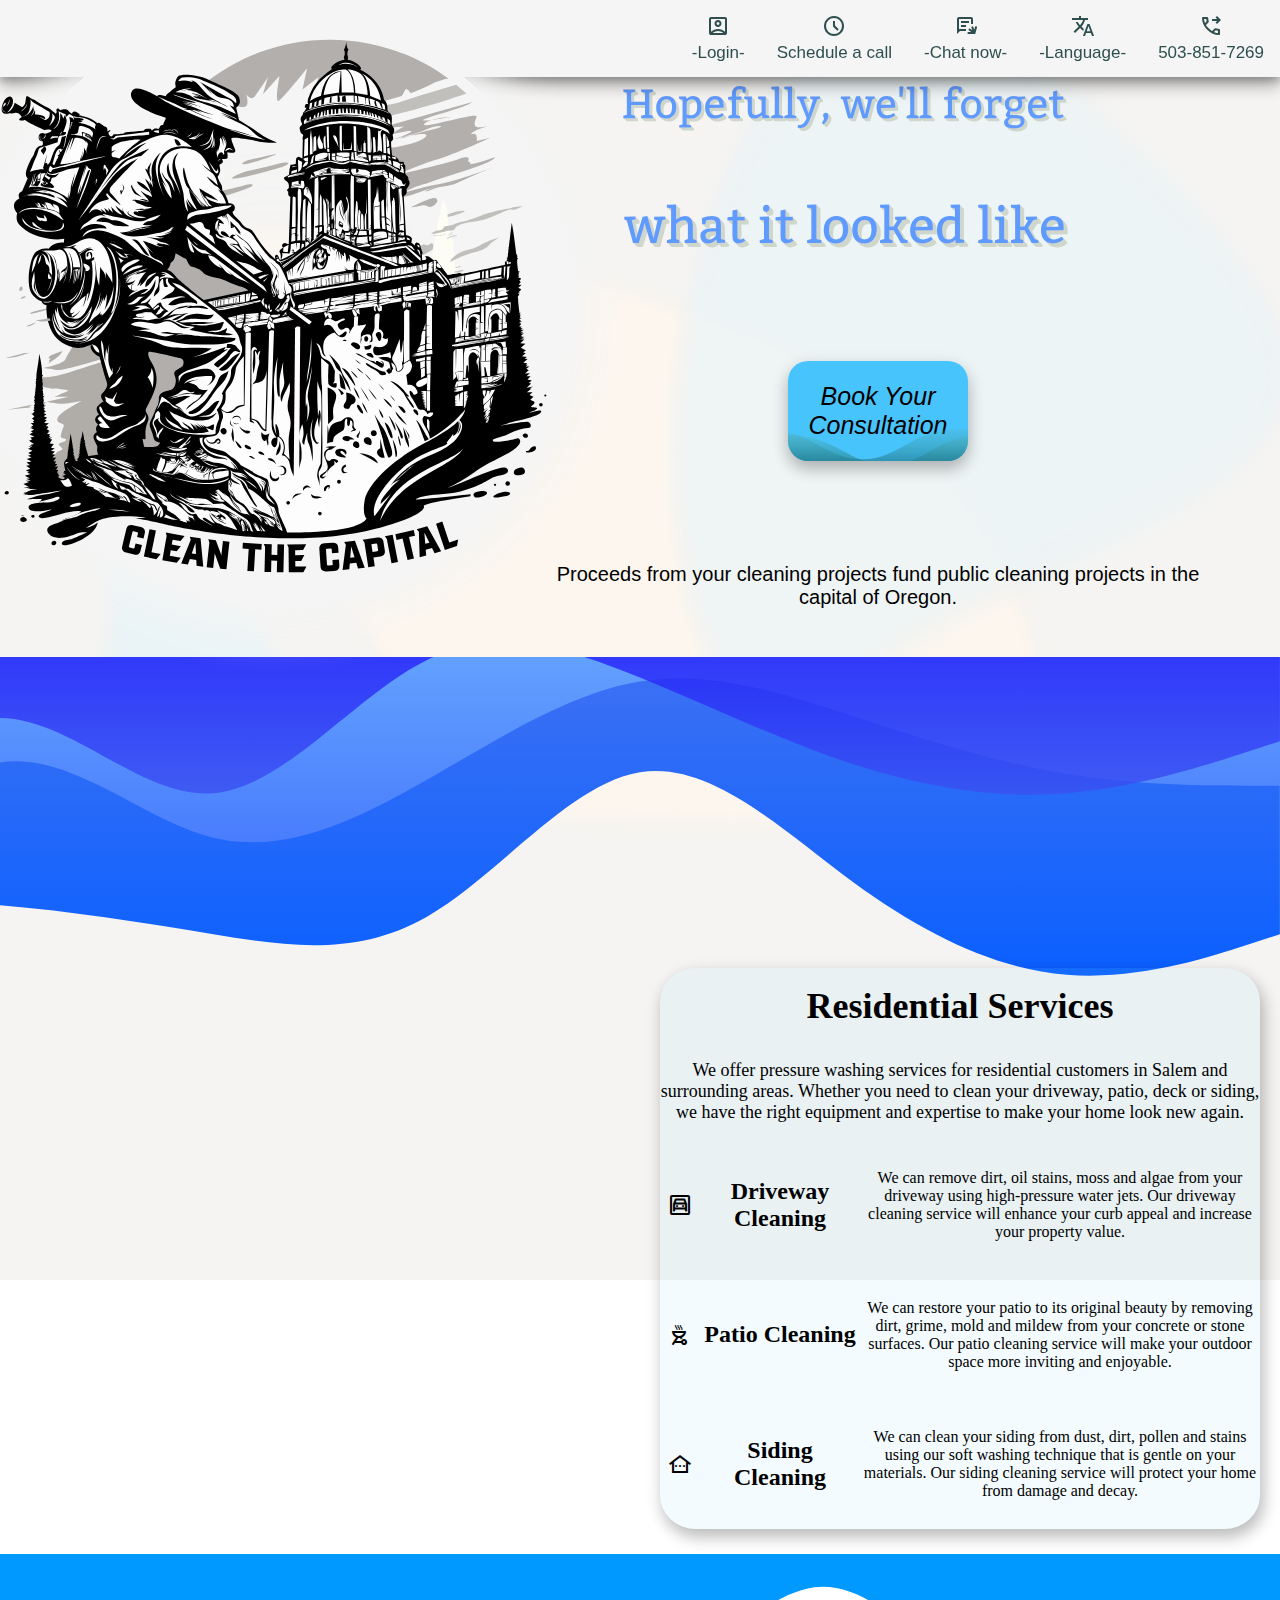
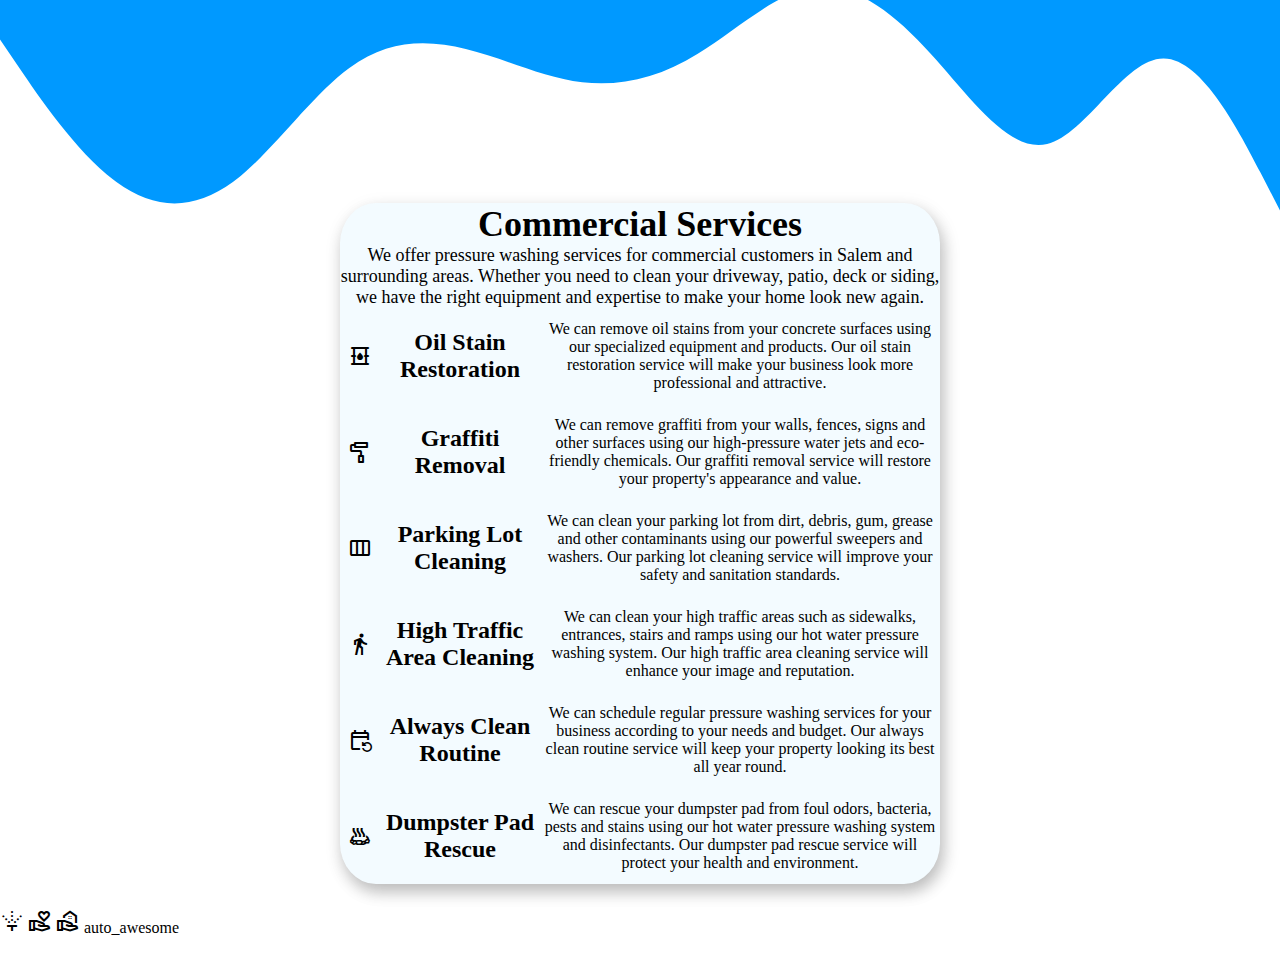
==== index.html @ 3595125b "Navbar accurate to functions" ====
<!DOCTYPE html><html lang="en">
<head>
  <meta charset="UTF-8"> <meta name="viewport" content="width=device-width, initial-scale=1.0"> 
  <title>Clean the Capital</title> 
  <link rel="stylesheet" href="style.css" type="text/css">
  <link rel="stylesheet" href="https://fonts.googleapis.com/css2?family=Material+Symbols+Outlined:opsz,wght,FILL,GRAD@48,500,0,0" />
</head>

<body>
  <a id="logo" class="big" href="https://www.CleantheCapital.com"><img src="images/Logo.svg" alt="Clean the Capital Logo"></a>
  <div id="navbar">
    <div class="right">
      <a id="phone" href="#phone"><span class="material-symbols-outlined">phone_forwarded</span> <p>503-851-7269</p> </a>
      <a id="language" href="#language"> <span class="material-symbols-outlined">translate</span> <p>-Language-</p> </a>
      <a id="chat" href="#chat"> <span class="material-symbols-outlined">chat_apps_script</span> <p>-Chat now-</p> </a>
      <a id="book" href="#book"> <span class="material-symbols-outlined">schedule</span> <p>Schedule a call</p> </a>
      <a id="login" href="#login"> <span class="material-symbols-outlined">account_box</span> <p>-Login-</p> </a>
    </div>
  </div>
  <div id="hero">
    <img src="images/Hopefully, we'll forget.svg" alt="Hopefully, we'll forget">
    <img src="images/what it looked like.svg" alt="what it looked like">
    <!-- Button with animation -->
    <button class="button">  
      <a href="https://booking.setmore.com/scheduleappointment/7dbafa29-f857-4a95-ac36-aa418ef24dc4">
      <span>Book your consultation</span></a>  
      <div class="Wave"></div>
      <div class="Wave"></div>
    </button>
    <p>Proceeds from your cleaning projects fund public cleaning projects in the capital of Oregon. </p>
  </div>
   
  <img src="images/wave1.svg" alt="blue svg wave"/>

  <!-- Services section for residential customers. Uses grid to define space for elements. -->
  <div class="box">

    <div class="video-box">

      <video class="MyVideo" autoplay muted loop>  
        <source src="MainPromo.mp4" type="video/mp4"> 
      </video>

    </div>

    
    <div class = "services">  
      <h3>Residential Services</h3>  
      
      <p>We offer pressure washing services for residential customers in Salem and surrounding areas. Whether you need to clean your driveway, patio, deck or siding, we have the right equipment and expertise to make your home look new again.</p>
    
      <div class = "service-item">   
        <span class="material-symbols-outlined">garage</span>
        <h4>Driveway Cleaning</h4> 
        <p>We can remove dirt, oil stains, moss and algae from your driveway using high-pressure water jets. Our driveway cleaning service will enhance your curb appeal and increase your property value.</p> </div> 
          
      <div class = "service-item"> 
        <span class="material-symbols-outlined">outdoor_grill</span> 
        <h4>Patio Cleaning</h4> 
        <p>We can restore your patio to its original beauty by removing dirt, grime, mold and mildew from your concrete or stone surfaces. Our patio cleaning service will make your outdoor space more inviting and enjoyable.</p> </div> 
    
      <div class = "service-item"> 
        <span class="material-symbols-outlined">other_houses</span> 
        <h4>Siding Cleaning</h4> 
        <p>We can clean your siding from dust, dirt, pollen and stains using our soft washing technique that is gentle on your materials. Our siding cleaning service will protect your home from damage and decay.</p> </div>
    
    </div>
  
  </div>
  
   <!-- SVG image from file as transtion --> <img src="images/wave2.svg" alt="svg wave blue"/>
   
  <div class="services">  
      <h3>Commercial Services</h3>  
      
      <p>We offer pressure washing services for commercial customers in Salem and surrounding areas. Whether you need to clean your driveway, patio, deck or siding, we have the right equipment and expertise to make your home look new again.</p>
      
      <!-- Oil -->   
    <div class="service-item"> 
      <span class="material-symbols-outlined">oil_barrel</span>    
      <h4>Oil Stain Restoration</h4>   
      <p>We can remove oil stains from your concrete surfaces using our specialized equipment and products. Our oil stain restoration service will make your business look more professional and attractive.</p>                  </div>
 
      <!-- Graffiti -->        
    <div class="service-item"> 
      <span class="material-symbols-outlined">imagesearch_roller</span>     
      <h4>Graffiti Removal</h4>        
      <p>We can remove graffiti from your walls, fences, signs and other surfaces using our high-pressure water jets and eco-friendly chemicals. Our graffiti removal service will restore your property's appearance and value.</p></div>
 
      <!-- Parking lot -->    
    <div class="service-item"> 
      <span class="material-symbols-outlined">view_week</span>  
      <h4>Parking Lot Cleaning</h4>    
      <p>We can clean your parking lot from dirt, debris, gum, grease and other contaminants using our powerful sweepers and washers. Our parking lot cleaning service will improve your safety and sanitation standards.</p>     </div>
 
      <!-- High traffic--> 
    <div class="service-item"> 
      <span class="material-symbols-outlined">directions_walk</span> 
      <h4>High Traffic Area Cleaning</h4>
      <p>We can clean your high traffic areas such as sidewalks, entrances, stairs and ramps using our hot water pressure washing system. Our high traffic area cleaning service will enhance your image and reputation.</p>      </div>
 
      <!-- Always clean-->    
    <div class="service-item"> 
      <span class="material-symbols-outlined">event_repeat</span>    
      <h4>Always Clean Routine</h4>    
      <p>We can schedule regular pressure washing services for your business according to your needs and budget. Our always clean routine service will keep your property looking its best all year round.</p>                    </div>  
 
      <!-- Always clean--> 
    <div class="service-item"> 
      <span class="material-symbols-outlined">bath_outdoor</span> 
      <h4>Dumpster Pad Rescue</h4>     
      <p>We can rescue your dumpster pad from foul odors, bacteria, pests and stains using our hot water pressure washing system and disinfectants. Our dumpster pad rescue service will protect your health and environment.</p> </div>
  
    </div>

  <span class="material-symbols-outlined">
    sprinkler
    </span>
    <span class="material-symbols-outlined">
      volunteer_activism
      </span>
      <span class="material-symbols-outlined">
        real_estate_agent
        </span>
        <span class="material-symbols-sharp">
          auto_awesome
          </span>
  <script src="script.js"></script>
  
</body>
</html>
---- style.css ----
*,
*:before,
*:after {
  box-sizing: border-box;
  margin: 0;
  padding: 0;
  transition: all 0.3s ease;
  user-select: none;
  -moz-user-select: none;
  -webkit-user-select: none;
  -webkit-user-drag: none;
}

body {
  background-image: url(images/Background.svg);
  background-size: cover;
  background-repeat: no-repeat;
  background-attachment: fixed;
  z-index: -2;
}

#navbar {
  margin-top: -20px;
  position: sticky;
  background-color: whitesmoke;
  overflow: hidden;
  box-shadow: 0px 4px 8px 0px rgba(0, 0, 0, 0.2),
            0px 6px 20px 0px rgba(0, 0, 0, 0.19),
            0px 8px 15px rgba(0, 0, 0, 0.2);
  top: 0;
  z-index: 2;
}
#navbar a {
  color: darkslategray;
  text-decoration: none;
  font-size: 17px;
  font-family: "Helvetica Neue", Helvetica, Arial, sans-serif;
  font-weight: 500;
  float: right;
  display: block;
  text-align: center;
  padding: 14px 16px;
}
/* Change the color of links on hover */
#navbar a:hover {
  color: black;
}

/* Style the logo */
#logo {
  width: 13vw;
  top: -1%;
  left: 1%;
  position: fixed;
  z-index: 3;
  box-shadow: 0 0 40px 20px whitesmoke,
        inset 0 0 100px 200px whitesmoke;
  border-radius: 50%;
}

#logo.big {
  width: 50vw;
  max-width: 600px;
  top: 1vh;
  left: -2vw;
}
/* Style the login button */
#login {
  color: white;
  border-radius: 5px;
}

/* Style the language button */
#language {
  color: white;
  border-radius: 5px;
}

/* Style the chat button */
#chat {
  color: white;
  border-radius: 5px;
}

/* Style the book button */
#book {
  color: white;
  border-radius: 5px;
}

/* Style the video to be a responsive nice looking background side */
.video-box {
  width: 65vh;
  height: 65vh;
  margin-left: 0px;
  margin-top: -8%;
  margin-bottom: 2%;
  margin-right: auto;
  overflow: hidden;
  border-radius: 100%;
  z-index: -1;
}
.video-box video {
  position: relative;
  top: 50%;
  left: 50%;
  transform: translate(-50%, -50%);
}
@media (min-aspect-ratio: 16/9) {
  .video-box video {
     height: calc(100 * (9 / 16)); 
  }
}
@media (max-aspect-ratio: 16/9) {
  .video-box video {
     width: calc(100 / (9 / 16));
  }
}

/* Style the words on the home page*/
#hero {
  width: 55vw;
  display: grid;
  grid-template-columns: 1fr;
  grid-template-rows: 1fr 1fr 2fr 1fr;
  min-height: 600px;
  padding: 0px 10px 10px;
  margin-left: auto;
  margin-right: 50px;
}
#hero img {
  max-width: 90%;
}
@media (max-width: 768px) {
  #hero {
    width: 65vw;
    margin-left: 10px;
    margin-right: 10px;
    align-items: center;
  }
}
#hero h2 {
  font-size: 50px;
  font-family: "Helvetica Neue", Helvetica, Arial, sans-serif;
  font-weight: 500;
  color: darkslategray;
  text-align: center;
  margin-top: 10%;
}
#hero p {
  font-size: 20px;
  font-family: "Helvetica Neue", Helvetica, Arial, sans-serif;
  font-weight: 300;
  color: black;
  text-align: center;
  margin-top: 5%;
}
/* Style the button used to book service */
.button {
  display: absolute;
  top: 50%;
  left: 50%;
  transform: translate(-50%, -50%);
  border: none;
  border-radius: 20px;
  box-shadow: 0px 8px 15px rgba(0, 0, 0, 0.2), 
              0px 6px 20px rgba(0, 0, 0, 0.1);
  position: relative;
  width: 180px;
  height: 100px;
  background-color: #3abffdeb;
  overflow: hidden;
}
.button:hover .Wave {
  margin-top: -18px;
}
.button a {
  text-decoration: none;
  color: black;
  font-size: 24px;
}
.button span {
  font-weight: 500;
  font-family: "Helvetica Neue", Helvetica, Arial, sans-serif;
  font-style: italic;
  font-size: 25px;
  text-transform: capitalize;
  z-index: 1;
}
.button .Wave {
  opacity: 80%;
  position: absolute;
  background: url(images/water.svg);
  background-position: 50%;
  background-size: auto 100%;
  background-repeat: repeat-x;
  transition-duration: 1s;
  left: -25px;
  top: 68px;
  height: 50px;
  width: 400px;
  animation: move 5s cubic-bezier(.36, .45, .63, .53) infinite; 
  -webkit-animation: move 5s cubic-bezier(.36, .45, .63, .53) infinite;
}
.Wave:nth-of-type(2) {
  left: 0px;
  top: 74px;
  opacity: 100%;
  animation: move 5s cubic-bezier(.36, .45, .63, .53) -0.125s infinite, swell 7s ease -0.125s infinite;
  -webkit-animation: move 5s cubic-bezier(.36, .45, .63, .53) -0.125s infinite, swell 7s ease -0.125s infinite;
}
@keyframes move {
  0%{ margin-left: 0px; }
  100% { margin-left: -200px; }
}
@-webkit-keyframes move {
  0%{ margin-left: 0px; }
  100% { margin-left: -200px; }
}
@keyframes swell {
  0%,
  100%{ transform: translate3d(0, -8px, 0); }
  50%{ transform: translate3d(0, 4px, 0); }
}
@-webkit-keyframes swell {
  0%,
  100%{ transform: translate3d(0, -8px, 0); }
  50%{ transform: translate3d(0, 4px, 0); }
}


/* Style the services section for residential customers */
.box {
  display: grid;
  grid-template-columns: 1fr 1fr;
}
@media (max-width: 768px) {
  .box {
    grid-template-columns: 1fr;
  }
  .video-box {
    margin: none;
  }
  .services {
    margin: 0px auto 25px auto;
  }
}
.services {
  display: grid;
  grid-template-columns: 1fr;
  grid-template-rows: 1fr repeat(auto-fit, 2fr);
  max-width: 600px;
  border-radius: 6%;
  margin: -40px auto 25px auto;
  align-items: center;
  overflow: hidden;
  background-color: #7ed6ff17;
  box-shadow: 3px 8px 15px rgba(0, 0, 0, 0.2), 
              3px 6px 20px rgba(0, 0, 0, 0.1);
}

.services h3 {
  font-size: 36px;
  text-align: center;
  width: 100%;
}

.services p {
  font-size: 18px;
  text-align: center;
  width: 100%;
}

.service-item {
  display: grid;
  grid-template-columns: 1fr 4fr 10fr;
  margin: 12px auto;
  text-align: center;
  align-items: center;
}

.service-item h4 {
  font-size: 24px;
}

.service-item p {
  font-size: 16px;
}
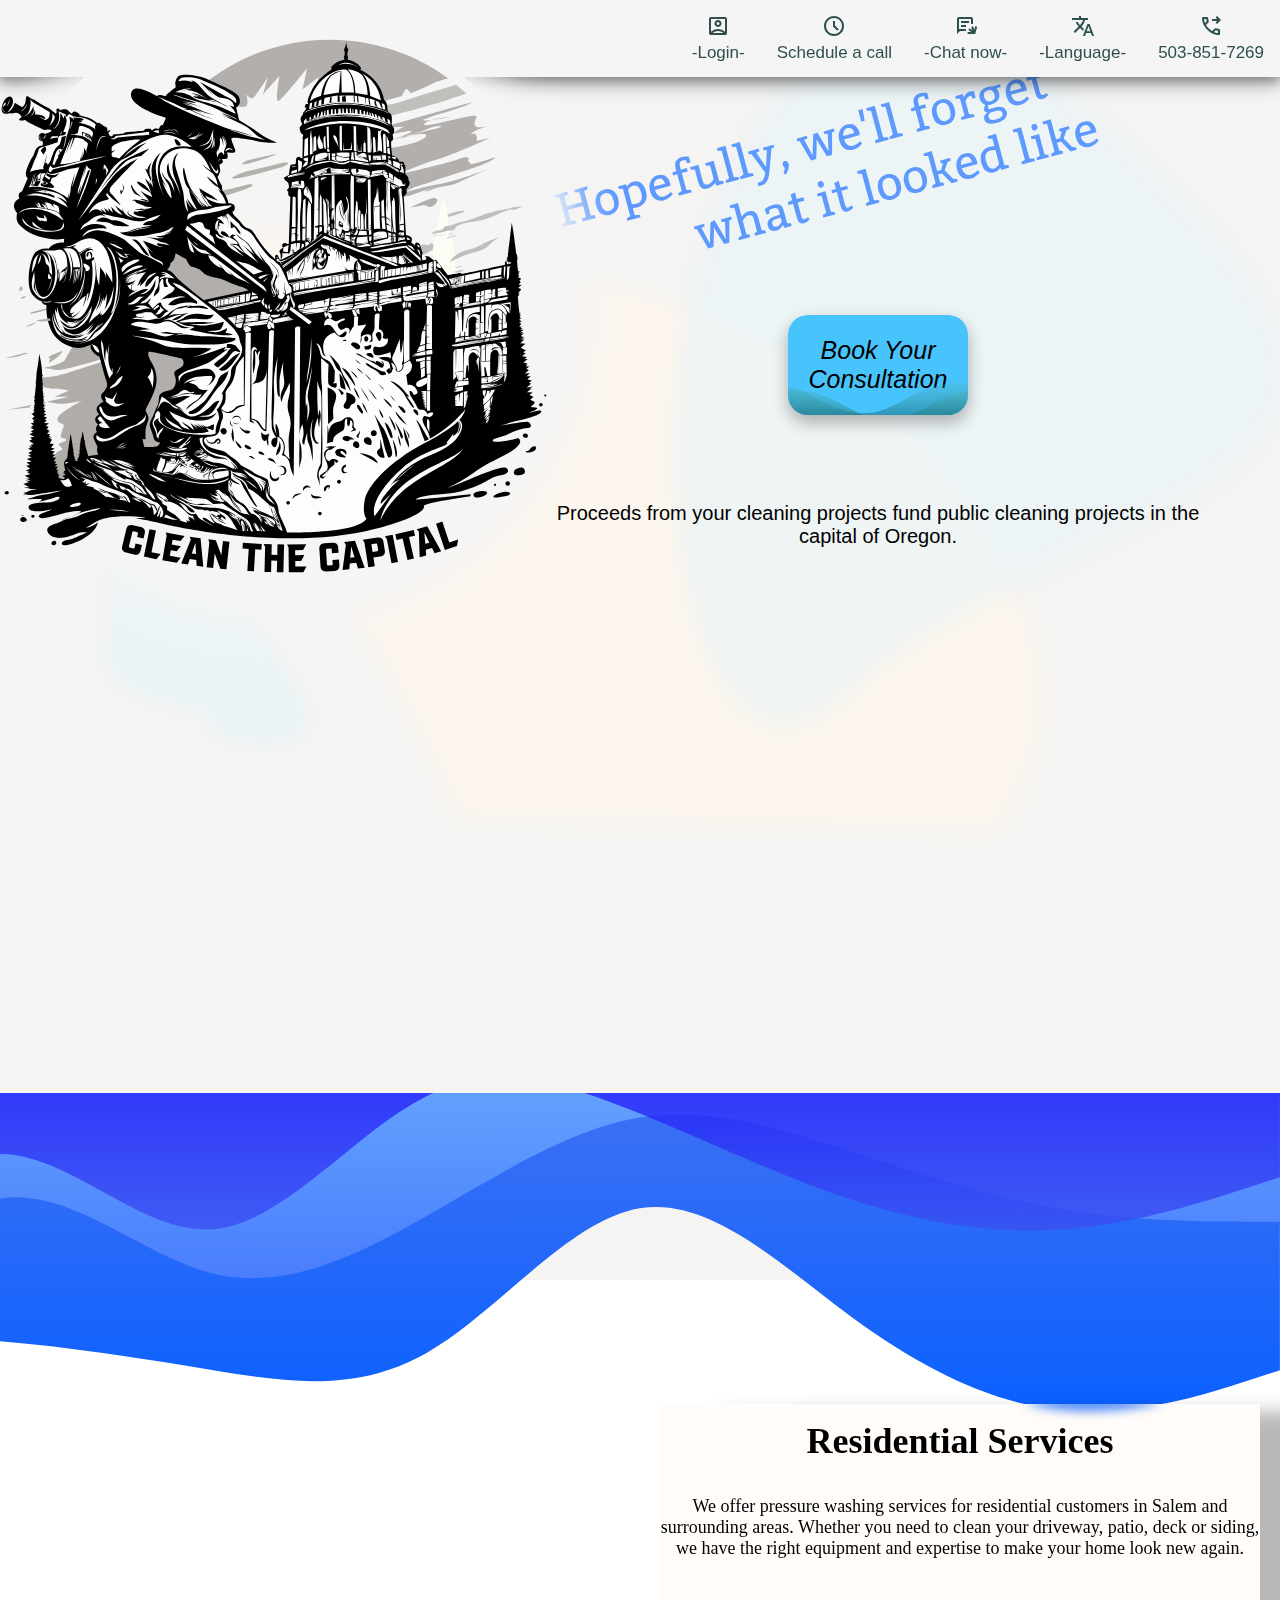
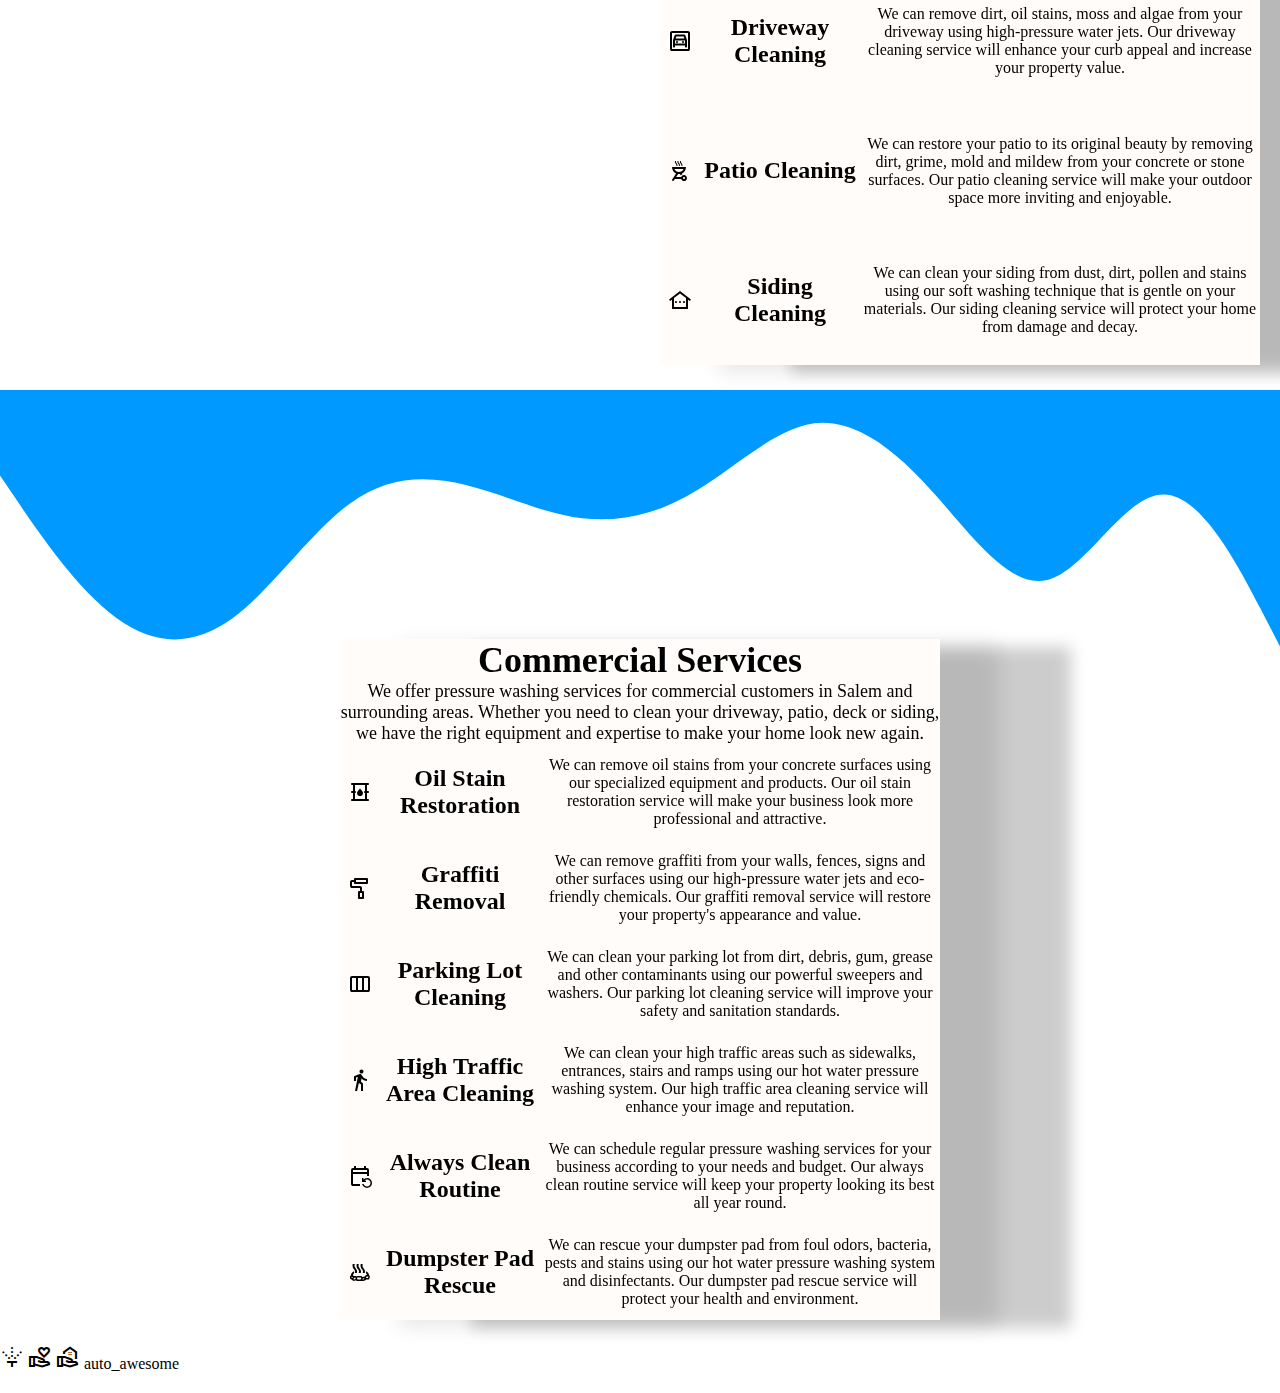
==== commit 878444da: "single image words" ====
--- a/index.html
+++ b/index.html
@@ -18,8 +18,7 @@
     </div>
   </div>
   <div id="hero">
-    <img src="images/Hopefully, we'll forget.svg" alt="Hopefully, we'll forget">
-    <img src="images/what it looked like.svg" alt="what it looked like">
+    <img src="images/image.svg" alt="Hopefully, we'll forget what it looked like">
     <!-- Button with animation -->
     <button class="button">  
       <a href="https://booking.setmore.com/scheduleappointment/7dbafa29-f857-4a95-ac36-aa418ef24dc4">
--- a/style.css
+++ b/style.css
@@ -250,13 +250,13 @@
   grid-template-columns: 1fr;
   grid-template-rows: 1fr repeat(auto-fit, 2fr);
   max-width: 600px;
-  border-radius: 6%;
   margin: -40px auto 25px auto;
   align-items: center;
   overflow: hidden;
-  background-color: #7ed6ff17;
-  box-shadow: 3px 8px 15px rgba(0, 0, 0, 0.2), 
-              3px 6px 20px rgba(0, 0, 0, 0.1);
+  background-color: #fff7ed54;
+  box-shadow: 131px 8px 15px rgba(0, 0, 0, 0.2), 59px 6px 20px rgba(0, 0, 0, 0.1);
+  backdrop-filter: blur(5px);
+  text-align: left;
 }
 
 .services h3 {
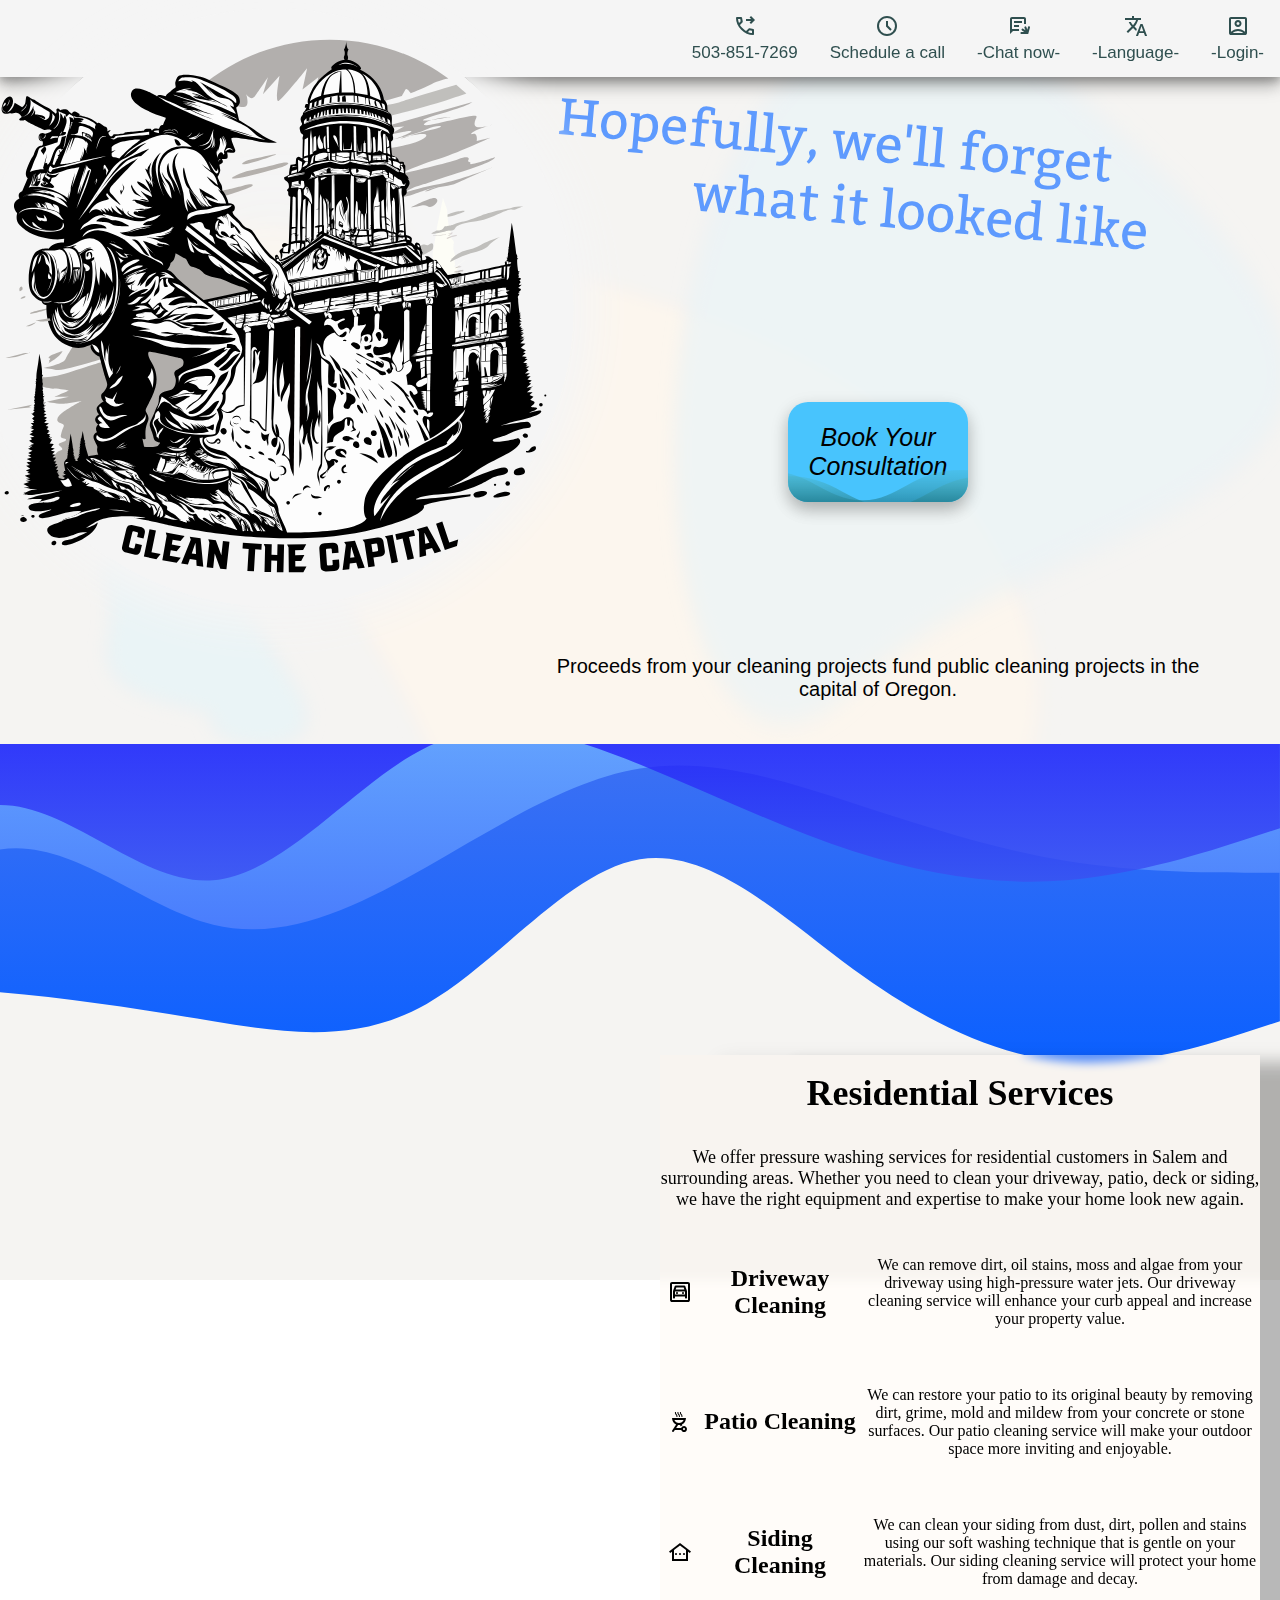
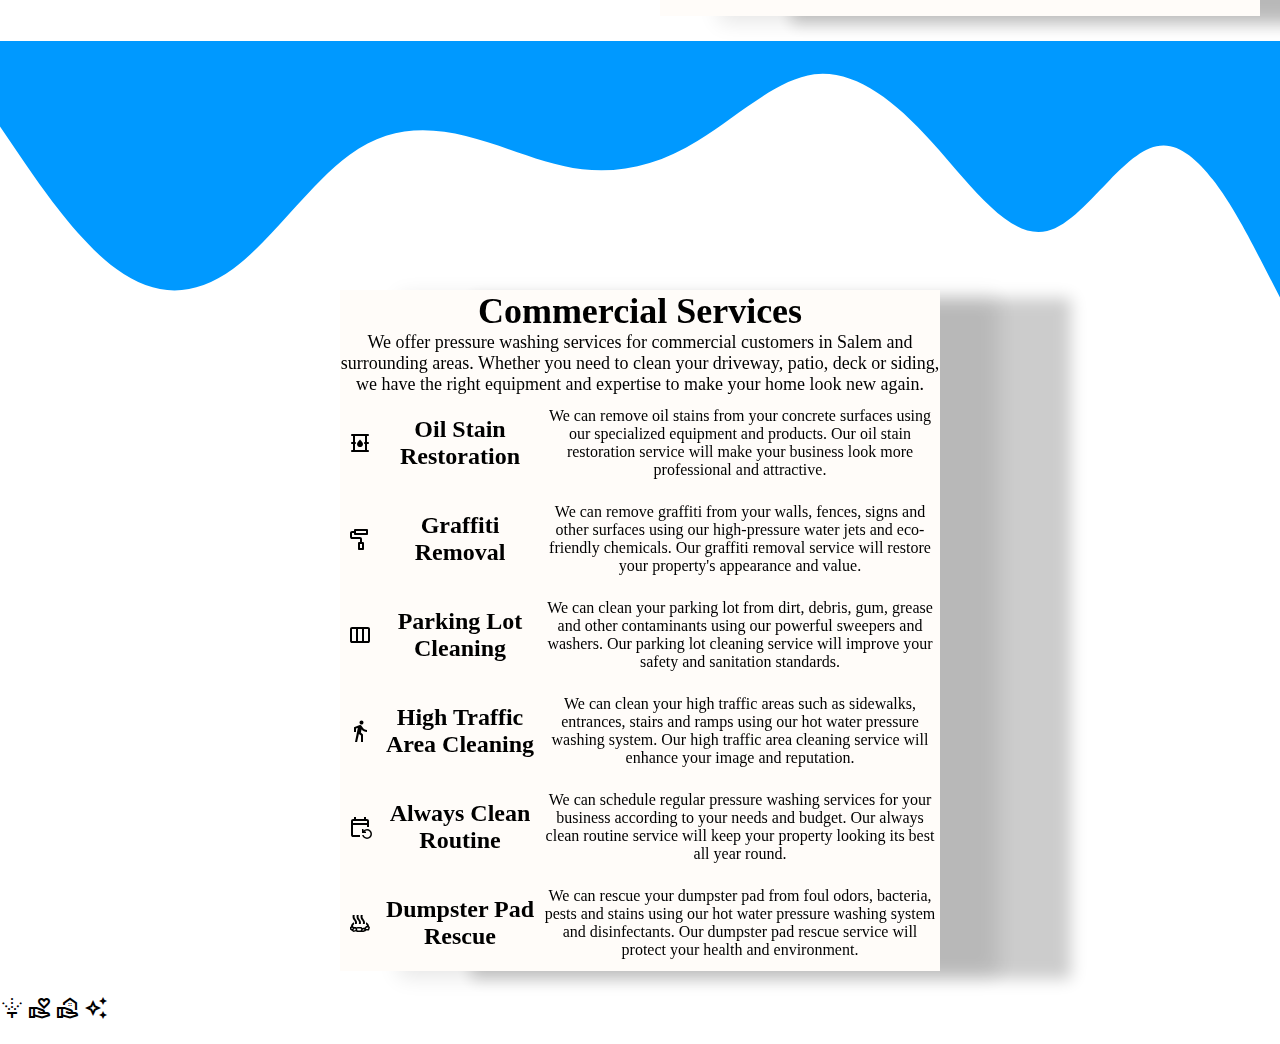
==== commit 50e81f2b: "images to image for words" ====
--- a/index.html
+++ b/index.html
@@ -9,12 +9,13 @@
 <body>
   <a id="logo" class="big" href="https://www.CleantheCapital.com"><img src="images/Logo.svg" alt="Clean the Capital Logo"></a>
   <div id="navbar">
+    <div class="left"></div>
     <div class="right">
-      <a id="phone" href="#phone"><span class="material-symbols-outlined">phone_forwarded</span> <p>503-851-7269</p> </a>
+      <a id="login" href="#login"> <span class="material-symbols-outlined">account_box</span> <p>-Login-</p> </a>
       <a id="language" href="#language"> <span class="material-symbols-outlined">translate</span> <p>-Language-</p> </a>
       <a id="chat" href="#chat"> <span class="material-symbols-outlined">chat_apps_script</span> <p>-Chat now-</p> </a>
       <a id="book" href="#book"> <span class="material-symbols-outlined">schedule</span> <p>Schedule a call</p> </a>
-      <a id="login" href="#login"> <span class="material-symbols-outlined">account_box</span> <p>-Login-</p> </a>
+      <a id="phone" href="#phone"><span class="material-symbols-outlined">phone_forwarded</span> <p>503-851-7269</p> </a>
     </div>
   </div>
   <div id="hero">
@@ -104,7 +105,7 @@
       <h4>Always Clean Routine</h4>    
       <p>We can schedule regular pressure washing services for your business according to your needs and budget. Our always clean routine service will keep your property looking its best all year round.</p>                    </div>  
  
-      <!-- Always clean--> 
+      <!-- Dumpster rescue--> 
     <div class="service-item"> 
       <span class="material-symbols-outlined">bath_outdoor</span> 
       <h4>Dumpster Pad Rescue</h4>     
@@ -121,7 +122,7 @@
       <span class="material-symbols-outlined">
         real_estate_agent
         </span>
-        <span class="material-symbols-sharp">
+        <span class="material-symbols-outlined">
           auto_awesome
           </span>
   <script src="script.js"></script>
--- a/style.css
+++ b/style.css
@@ -122,14 +122,15 @@
   width: 55vw;
   display: grid;
   grid-template-columns: 1fr;
-  grid-template-rows: 1fr 1fr 2fr 1fr;
+  grid-template-rows: 2fr 3fr 1fr;
   min-height: 600px;
   padding: 0px 10px 10px;
   margin-left: auto;
   margin-right: 50px;
 }
 #hero img {
-  max-width: 90%;
+  rotate: 20deg;
+  max-width: 99%;
 }
 @media (max-width: 768px) {
   #hero {
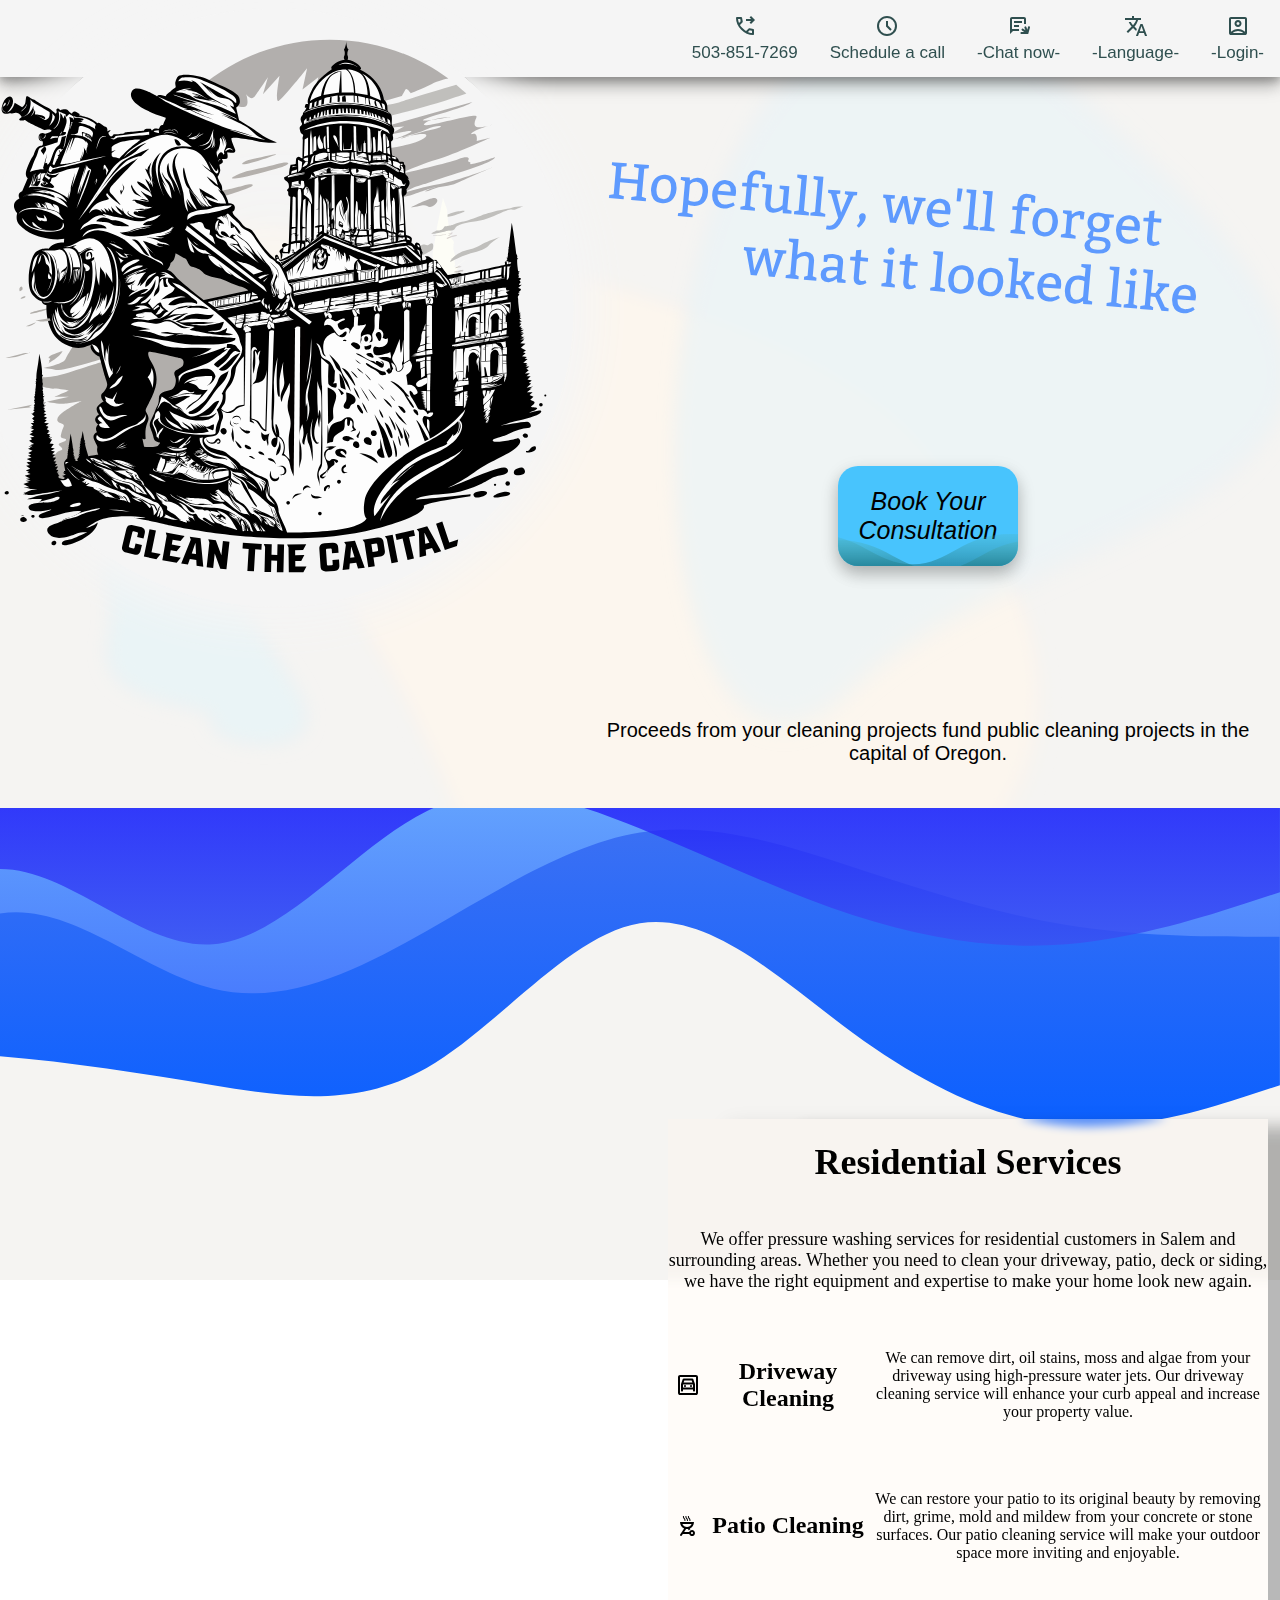
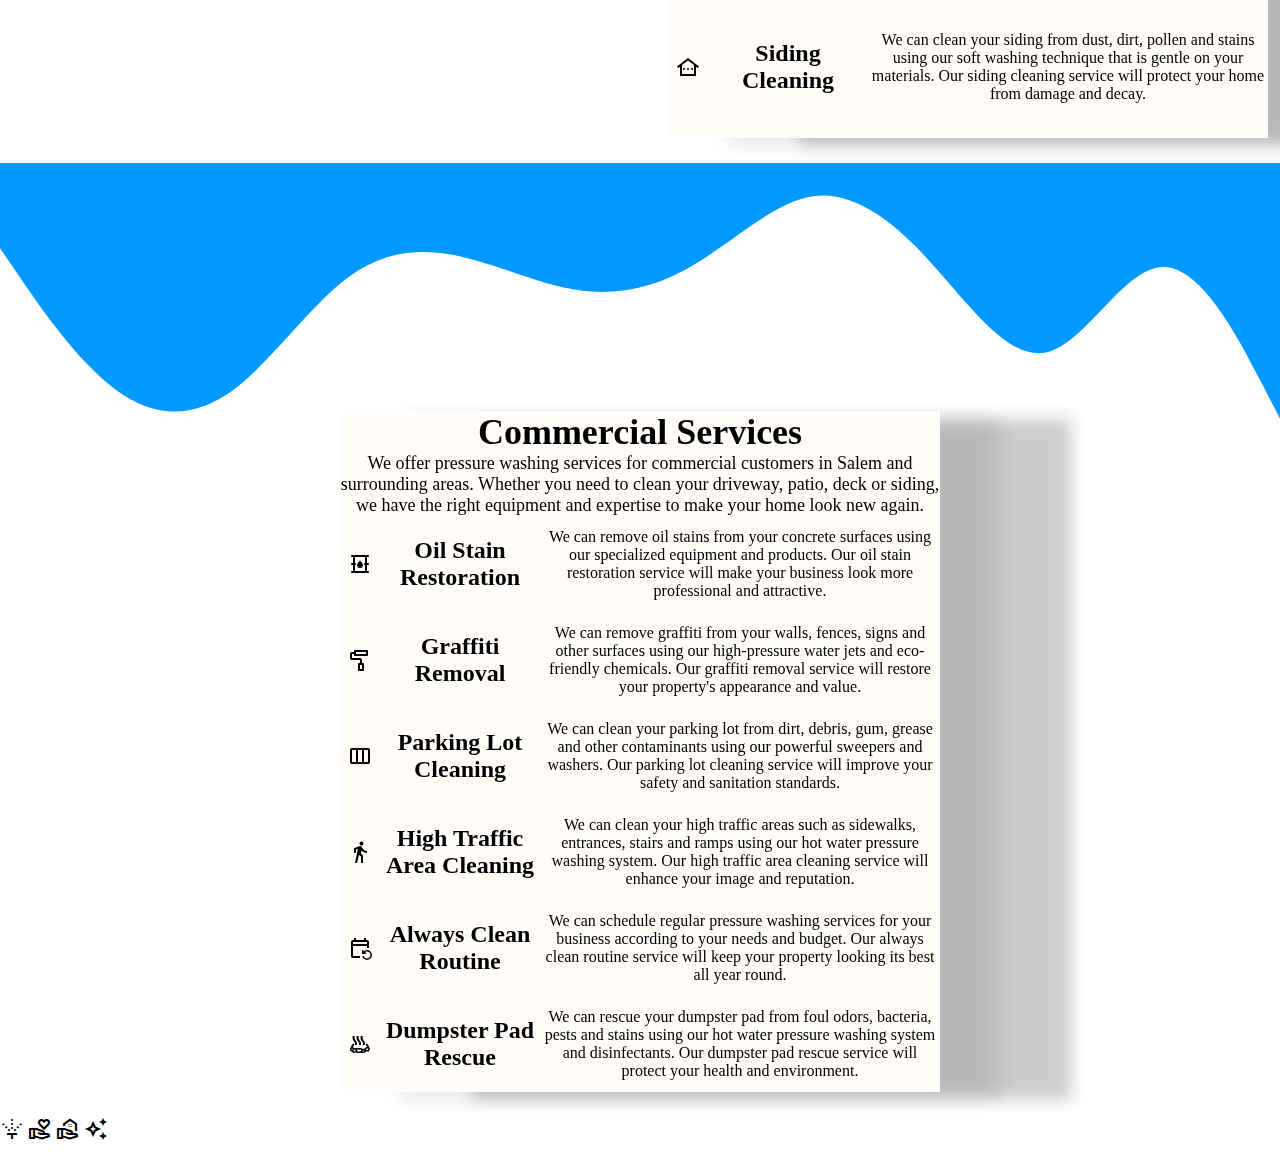
==== commit de5112be: "working 2 links" ====
--- a/index.html
+++ b/index.html
@@ -14,8 +14,8 @@
       <a id="login" href="#login"> <span class="material-symbols-outlined">account_box</span> <p>-Login-</p> </a>
       <a id="language" href="#language"> <span class="material-symbols-outlined">translate</span> <p>-Language-</p> </a>
       <a id="chat" href="#chat"> <span class="material-symbols-outlined">chat_apps_script</span> <p>-Chat now-</p> </a>
-      <a id="book" href="#book"> <span class="material-symbols-outlined">schedule</span> <p>Schedule a call</p> </a>
-      <a id="phone" href="#phone"><span class="material-symbols-outlined">phone_forwarded</span> <p>503-851-7269</p> </a>
+      <a id="book" href="https://booking.setmore.com/scheduleappointment/7dbafa29-f857-4a95-ac36-aa418ef24dc4"> <span class="material-symbols-outlined">schedule</span> <p>Schedule a call</p> </a>
+      <a id="phone" href="tel:+15038517269"><span class="material-symbols-outlined">phone_forwarded</span> <p>503-851-7269</p> </a>
     </div>
   </div>
   <div id="hero">
--- a/style.css
+++ b/style.css
@@ -1,3 +1,6 @@
+:root{
+  --left: 0px;
+}
 *,
 *:before,
 *:after {
@@ -90,10 +93,10 @@
 
 /* Style the video to be a responsive nice looking background side */
 .video-box {
-  width: 65vh;
-  height: 65vh;
-  margin-left: 0px;
-  margin-top: -8%;
+  width: 70vh;
+  height: 70vh;
+  margin-left: var(--left);
+  margin-top: -6%;
   margin-bottom: 2%;
   margin-right: auto;
   overflow: hidden;
@@ -123,10 +126,10 @@
   display: grid;
   grid-template-columns: 1fr;
   grid-template-rows: 2fr 3fr 1fr;
-  min-height: 600px;
+  min-height: 500px;
   padding: 0px 10px 10px;
+  margin-top: 5%;
   margin-left: auto;
-  margin-right: 50px;
 }
 #hero img {
   rotate: 20deg;
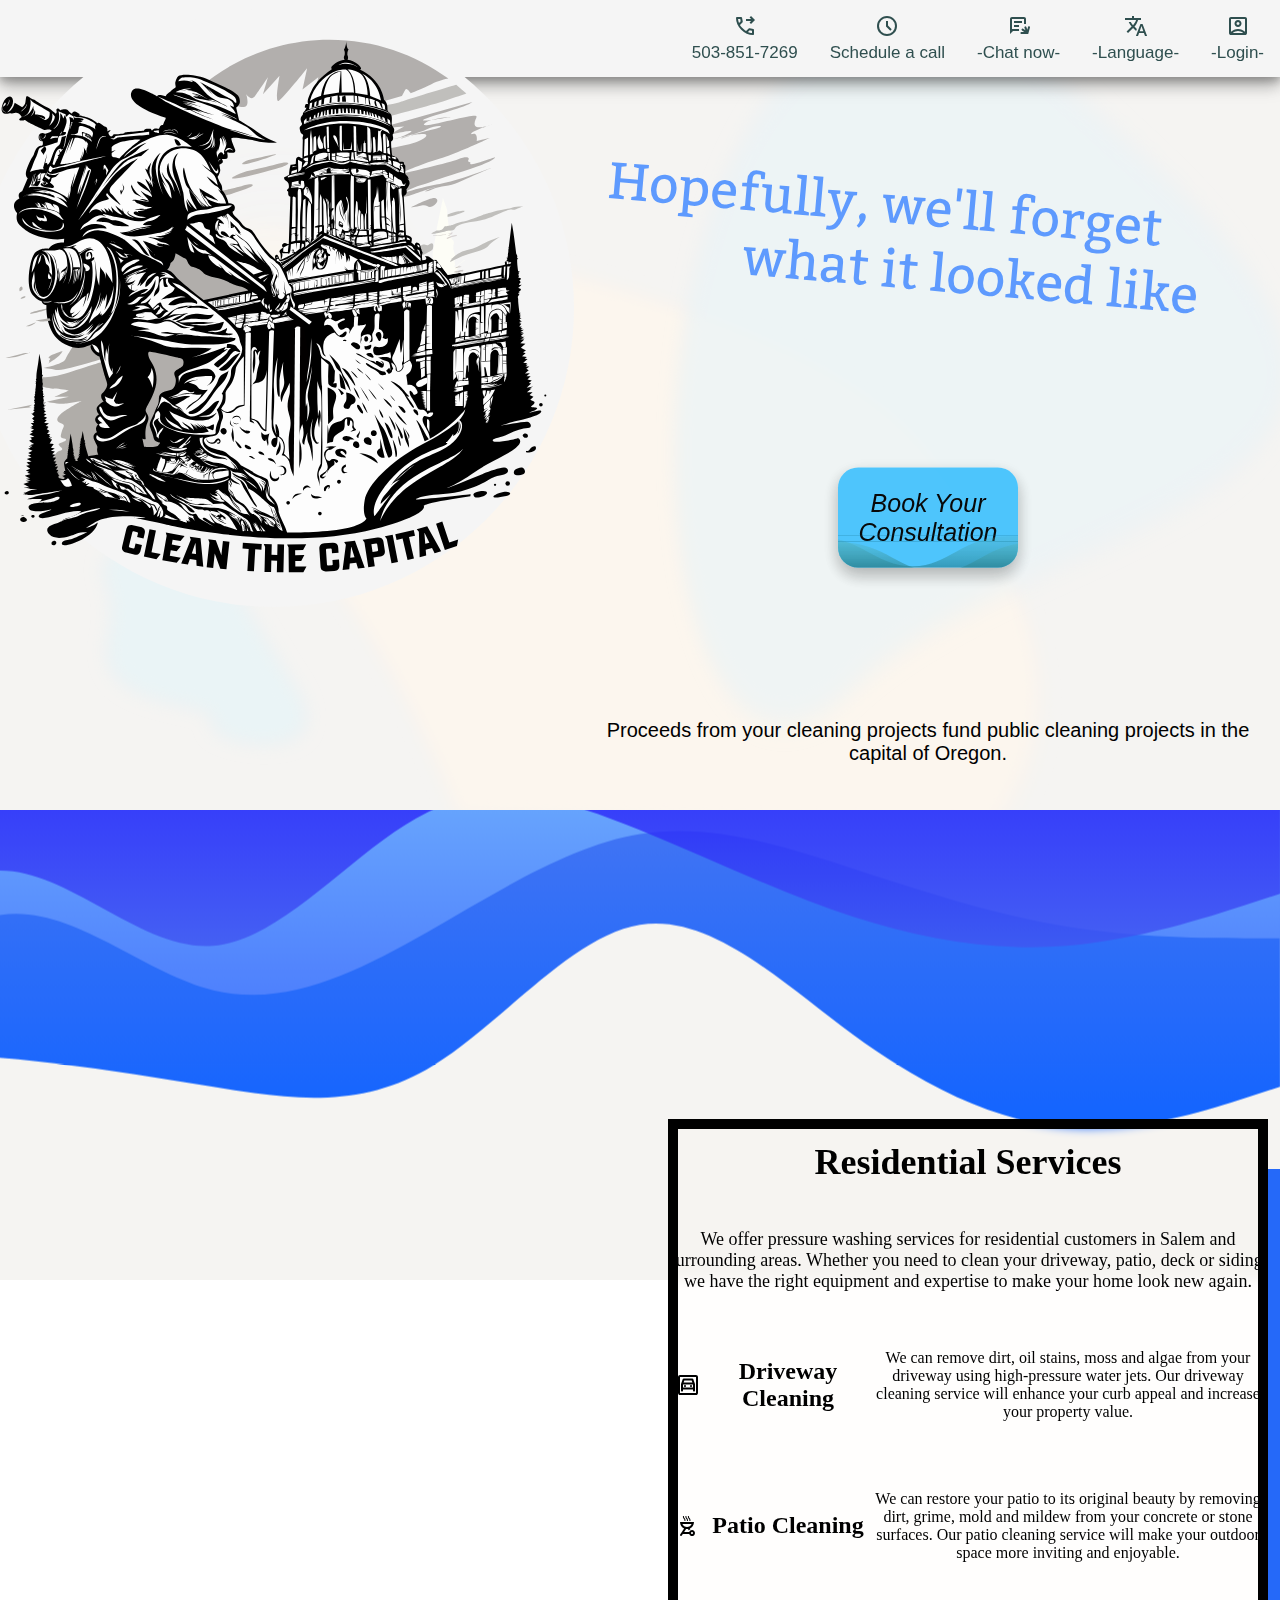
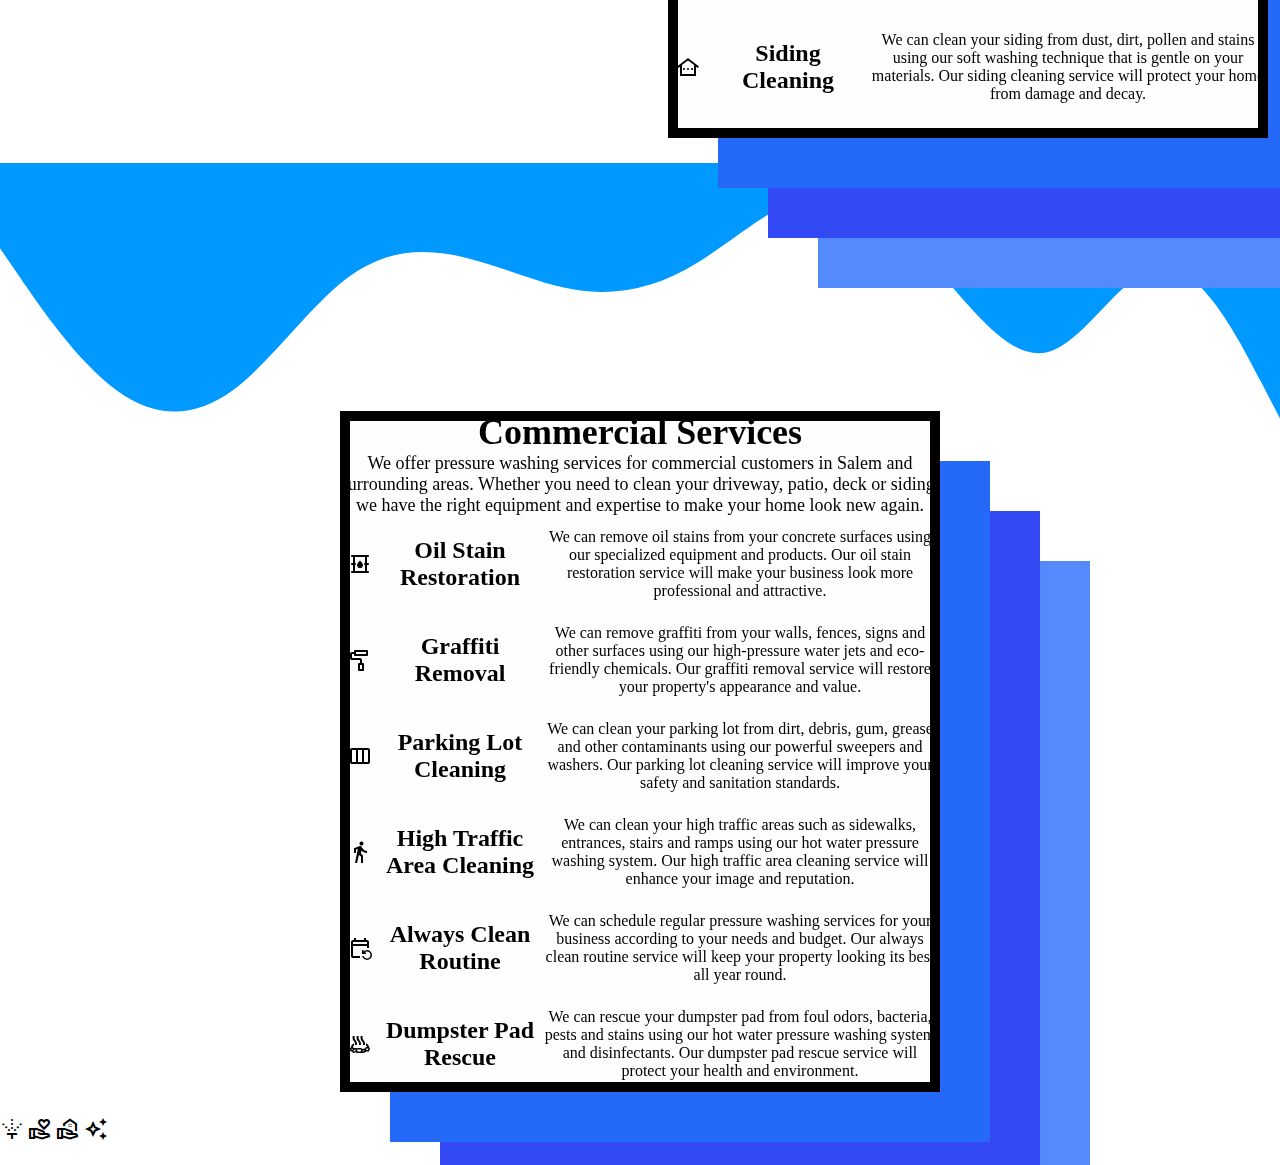
==== commit 3e875cba: "Add fade in with gsap" ====
--- a/index.html
+++ b/index.html
@@ -4,6 +4,8 @@
   <title>Clean the Capital</title> 
   <link rel="stylesheet" href="style.css" type="text/css">
   <link rel="stylesheet" href="https://fonts.googleapis.com/css2?family=Material+Symbols+Outlined:opsz,wght,FILL,GRAD@48,500,0,0" />
+  <script src="script.js"></script>
+  <script src="https://cdnjs.cloudflare.com/ajax/libs/gsap/3.6.0/gsap.min.js"></script>
 </head>
 
 <body>
@@ -21,7 +23,7 @@
   <div id="hero">
     <img src="images/image.svg" alt="Hopefully, we'll forget what it looked like">
     <!-- Button with animation -->
-    <button class="button">  
+    <button class="button fade-in">  
       <a href="https://booking.setmore.com/scheduleappointment/7dbafa29-f857-4a95-ac36-aa418ef24dc4">
       <span>Book your consultation</span></a>  
       <div class="Wave"></div>
@@ -30,10 +32,10 @@
     <p>Proceeds from your cleaning projects fund public cleaning projects in the capital of Oregon. </p>
   </div>
    
-  <img src="images/wave1.svg" alt="blue svg wave"/>
+  <img class="fade-in" src="images/wave1.svg" alt="blue svg wave"/>
 
   <!-- Services section for residential customers. Uses grid to define space for elements. -->
-  <div class="box">
+  <div class="box fade-in">
 
     <div class="video-box">
 
@@ -44,7 +46,7 @@
     </div>
 
     
-    <div class = "services">  
+    <div class = "services fade-in">  
       <h3>Residential Services</h3>  
       
       <p>We offer pressure washing services for residential customers in Salem and surrounding areas. Whether you need to clean your driveway, patio, deck or siding, we have the right equipment and expertise to make your home look new again.</p>
@@ -70,43 +72,43 @@
   
    <!-- SVG image from file as transtion --> <img src="images/wave2.svg" alt="svg wave blue"/>
    
-  <div class="services">  
+  <div class="services fade-in">  
       <h3>Commercial Services</h3>  
       
       <p>We offer pressure washing services for commercial customers in Salem and surrounding areas. Whether you need to clean your driveway, patio, deck or siding, we have the right equipment and expertise to make your home look new again.</p>
       
       <!-- Oil -->   
-    <div class="service-item"> 
+    <div class="service-item fade-in"> 
       <span class="material-symbols-outlined">oil_barrel</span>    
       <h4>Oil Stain Restoration</h4>   
       <p>We can remove oil stains from your concrete surfaces using our specialized equipment and products. Our oil stain restoration service will make your business look more professional and attractive.</p>                  </div>
  
       <!-- Graffiti -->        
-    <div class="service-item"> 
+    <div class="service-item fade-in"> 
       <span class="material-symbols-outlined">imagesearch_roller</span>     
       <h4>Graffiti Removal</h4>        
       <p>We can remove graffiti from your walls, fences, signs and other surfaces using our high-pressure water jets and eco-friendly chemicals. Our graffiti removal service will restore your property's appearance and value.</p></div>
  
       <!-- Parking lot -->    
-    <div class="service-item"> 
+    <div class="service-item fade-in"> 
       <span class="material-symbols-outlined">view_week</span>  
       <h4>Parking Lot Cleaning</h4>    
       <p>We can clean your parking lot from dirt, debris, gum, grease and other contaminants using our powerful sweepers and washers. Our parking lot cleaning service will improve your safety and sanitation standards.</p>     </div>
  
       <!-- High traffic--> 
-    <div class="service-item"> 
+    <div class="service-item fade-in"> 
       <span class="material-symbols-outlined">directions_walk</span> 
       <h4>High Traffic Area Cleaning</h4>
       <p>We can clean your high traffic areas such as sidewalks, entrances, stairs and ramps using our hot water pressure washing system. Our high traffic area cleaning service will enhance your image and reputation.</p>      </div>
  
       <!-- Always clean-->    
-    <div class="service-item"> 
+    <div class="service-item fade-in"> 
       <span class="material-symbols-outlined">event_repeat</span>    
       <h4>Always Clean Routine</h4>    
       <p>We can schedule regular pressure washing services for your business according to your needs and budget. Our always clean routine service will keep your property looking its best all year round.</p>                    </div>  
  
       <!-- Dumpster rescue--> 
-    <div class="service-item"> 
+    <div class="service-item fade-in"> 
       <span class="material-symbols-outlined">bath_outdoor</span> 
       <h4>Dumpster Pad Rescue</h4>     
       <p>We can rescue your dumpster pad from foul odors, bacteria, pests and stains using our hot water pressure washing system and disinfectants. Our dumpster pad rescue service will protect your health and environment.</p> </div>
@@ -125,7 +127,6 @@
         <span class="material-symbols-outlined">
           auto_awesome
           </span>
-  <script src="script.js"></script>
   
 </body>
 </html>
--- a/style.css
+++ b/style.css
@@ -15,6 +15,7 @@
 }
 
 body {
+  overflow-x: hidden;
   background-image: url(images/Background.svg);
   background-size: cover;
   background-repeat: no-repeat;
@@ -56,8 +57,7 @@
   left: 1%;
   position: fixed;
   z-index: 3;
-  box-shadow: 0 0 40px 20px whitesmoke,
-        inset 0 0 100px 200px whitesmoke;
+  box-shadow: inset 0 0 100px 200px whitesmoke;
   border-radius: 50%;
 }
 
@@ -257,8 +257,11 @@
   margin: -40px auto 25px auto;
   align-items: center;
   overflow: hidden;
-  background-color: #fff7ed54;
-  box-shadow: 131px 8px 15px rgba(0, 0, 0, 0.2), 59px 6px 20px rgba(0, 0, 0, 0.1);
+  background-color: #fff7ed1e;
+  box-shadow: inset 0 0 0 10px black, /* creates a solid black border */
+             50px 50px 0 0 #2569f9, /* creates a solid blue shadow */
+             100px 100px 0 0 #3249f4, /* creates a solid purple shadow */
+             150px 150px 0 0 #538bfd; /* creates a solid light blue shadow */
   backdrop-filter: blur(5px);
   text-align: left;
 }
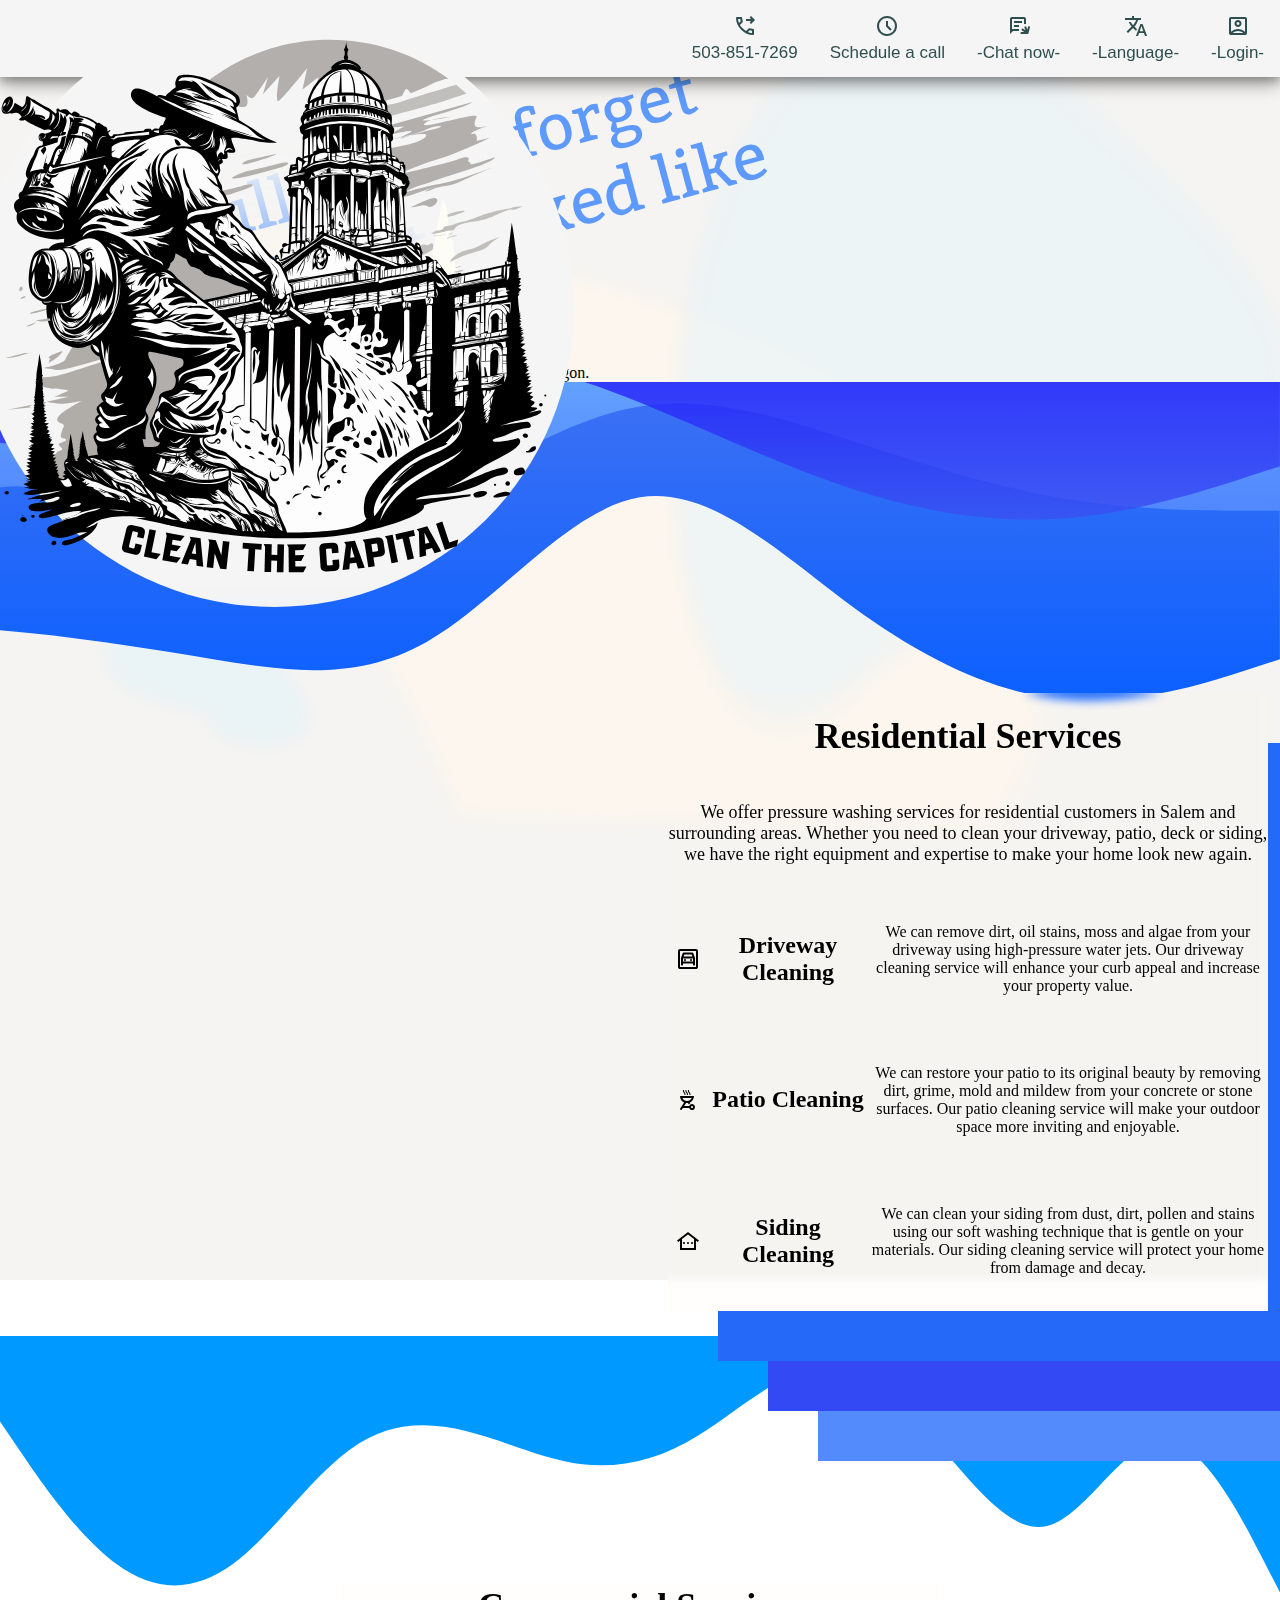
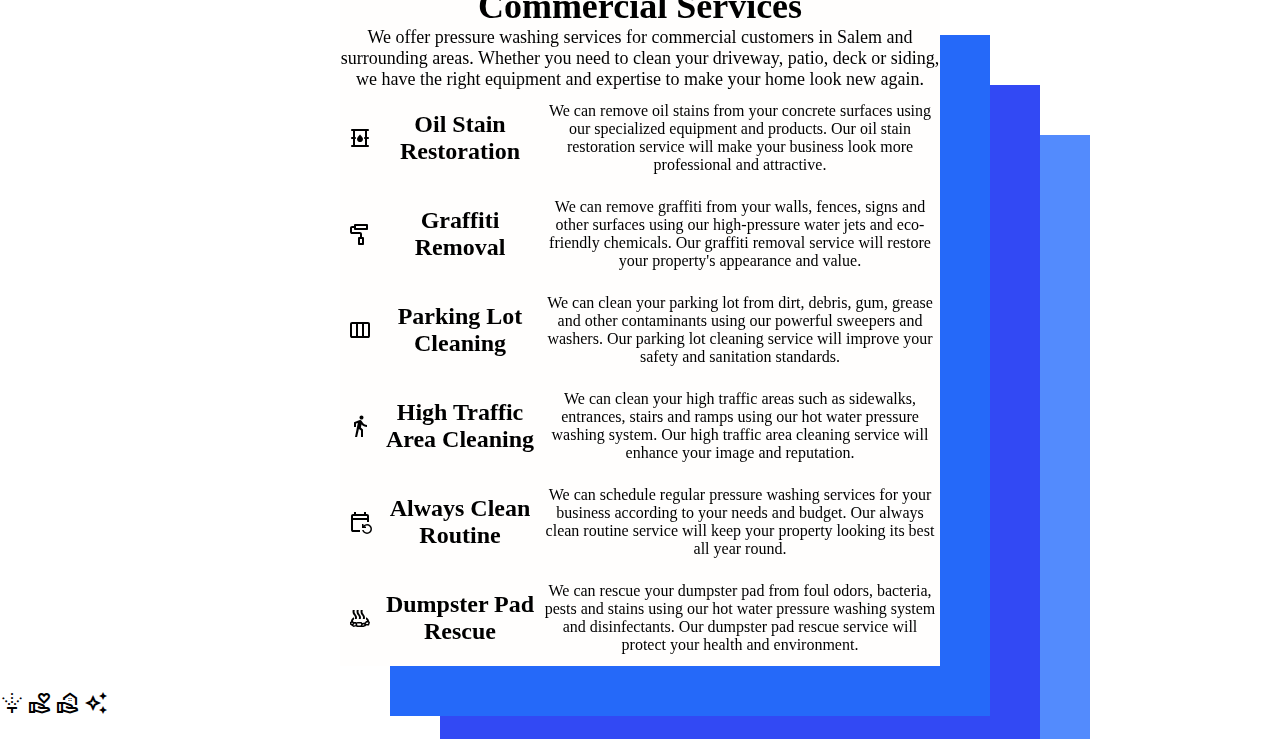
==== commit d399839e: "recursive fade in" ====
--- a/index.html
+++ b/index.html
@@ -20,10 +20,10 @@
       <a id="phone" href="tel:+15038517269"><span class="material-symbols-outlined">phone_forwarded</span> <p>503-851-7269</p> </a>
     </div>
   </div>
-  <div id="hero">
+  <div id="hero fade-in">
     <img src="images/image.svg" alt="Hopefully, we'll forget what it looked like">
     <!-- Button with animation -->
-    <button class="button fade-in">  
+    <button class="button">  
       <a href="https://booking.setmore.com/scheduleappointment/7dbafa29-f857-4a95-ac36-aa418ef24dc4">
       <span>Book your consultation</span></a>  
       <div class="Wave"></div>
@@ -32,7 +32,7 @@
     <p>Proceeds from your cleaning projects fund public cleaning projects in the capital of Oregon. </p>
   </div>
    
-  <img class="fade-in" src="images/wave1.svg" alt="blue svg wave"/>
+  <img src="images/wave1.svg" alt="blue svg wave"/>
 
   <!-- Services section for residential customers. Uses grid to define space for elements. -->
   <div class="box fade-in">
@@ -46,7 +46,7 @@
     </div>
 
     
-    <div class = "services fade-in">  
+    <div class = "services">  
       <h3>Residential Services</h3>  
       
       <p>We offer pressure washing services for residential customers in Salem and surrounding areas. Whether you need to clean your driveway, patio, deck or siding, we have the right equipment and expertise to make your home look new again.</p>
@@ -78,37 +78,37 @@
       <p>We offer pressure washing services for commercial customers in Salem and surrounding areas. Whether you need to clean your driveway, patio, deck or siding, we have the right equipment and expertise to make your home look new again.</p>
       
       <!-- Oil -->   
-    <div class="service-item fade-in"> 
+    <div class="service-item"> 
       <span class="material-symbols-outlined">oil_barrel</span>    
       <h4>Oil Stain Restoration</h4>   
       <p>We can remove oil stains from your concrete surfaces using our specialized equipment and products. Our oil stain restoration service will make your business look more professional and attractive.</p>                  </div>
  
       <!-- Graffiti -->        
-    <div class="service-item fade-in"> 
+    <div class="service-item"> 
       <span class="material-symbols-outlined">imagesearch_roller</span>     
       <h4>Graffiti Removal</h4>        
       <p>We can remove graffiti from your walls, fences, signs and other surfaces using our high-pressure water jets and eco-friendly chemicals. Our graffiti removal service will restore your property's appearance and value.</p></div>
  
       <!-- Parking lot -->    
-    <div class="service-item fade-in"> 
+    <div class="service-item"> 
       <span class="material-symbols-outlined">view_week</span>  
       <h4>Parking Lot Cleaning</h4>    
       <p>We can clean your parking lot from dirt, debris, gum, grease and other contaminants using our powerful sweepers and washers. Our parking lot cleaning service will improve your safety and sanitation standards.</p>     </div>
  
       <!-- High traffic--> 
-    <div class="service-item fade-in"> 
+    <div class="service-item"> 
       <span class="material-symbols-outlined">directions_walk</span> 
       <h4>High Traffic Area Cleaning</h4>
       <p>We can clean your high traffic areas such as sidewalks, entrances, stairs and ramps using our hot water pressure washing system. Our high traffic area cleaning service will enhance your image and reputation.</p>      </div>
  
       <!-- Always clean-->    
-    <div class="service-item fade-in"> 
+    <div class="service-item"> 
       <span class="material-symbols-outlined">event_repeat</span>    
       <h4>Always Clean Routine</h4>    
       <p>We can schedule regular pressure washing services for your business according to your needs and budget. Our always clean routine service will keep your property looking its best all year round.</p>                    </div>  
  
       <!-- Dumpster rescue--> 
-    <div class="service-item fade-in"> 
+    <div class="service-item"> 
       <span class="material-symbols-outlined">bath_outdoor</span> 
       <h4>Dumpster Pad Rescue</h4>     
       <p>We can rescue your dumpster pad from foul odors, bacteria, pests and stains using our hot water pressure washing system and disinfectants. Our dumpster pad rescue service will protect your health and environment.</p> </div>
--- a/style.css
+++ b/style.css
@@ -258,8 +258,7 @@
   align-items: center;
   overflow: hidden;
   background-color: #fff7ed1e;
-  box-shadow: inset 0 0 0 10px black, /* creates a solid black border */
-             50px 50px 0 0 #2569f9, /* creates a solid blue shadow */
+  box-shadow:50px 50px 0 0 #2569f9, /* creates a solid blue shadow */
              100px 100px 0 0 #3249f4, /* creates a solid purple shadow */
              150px 150px 0 0 #538bfd; /* creates a solid light blue shadow */
   backdrop-filter: blur(5px);
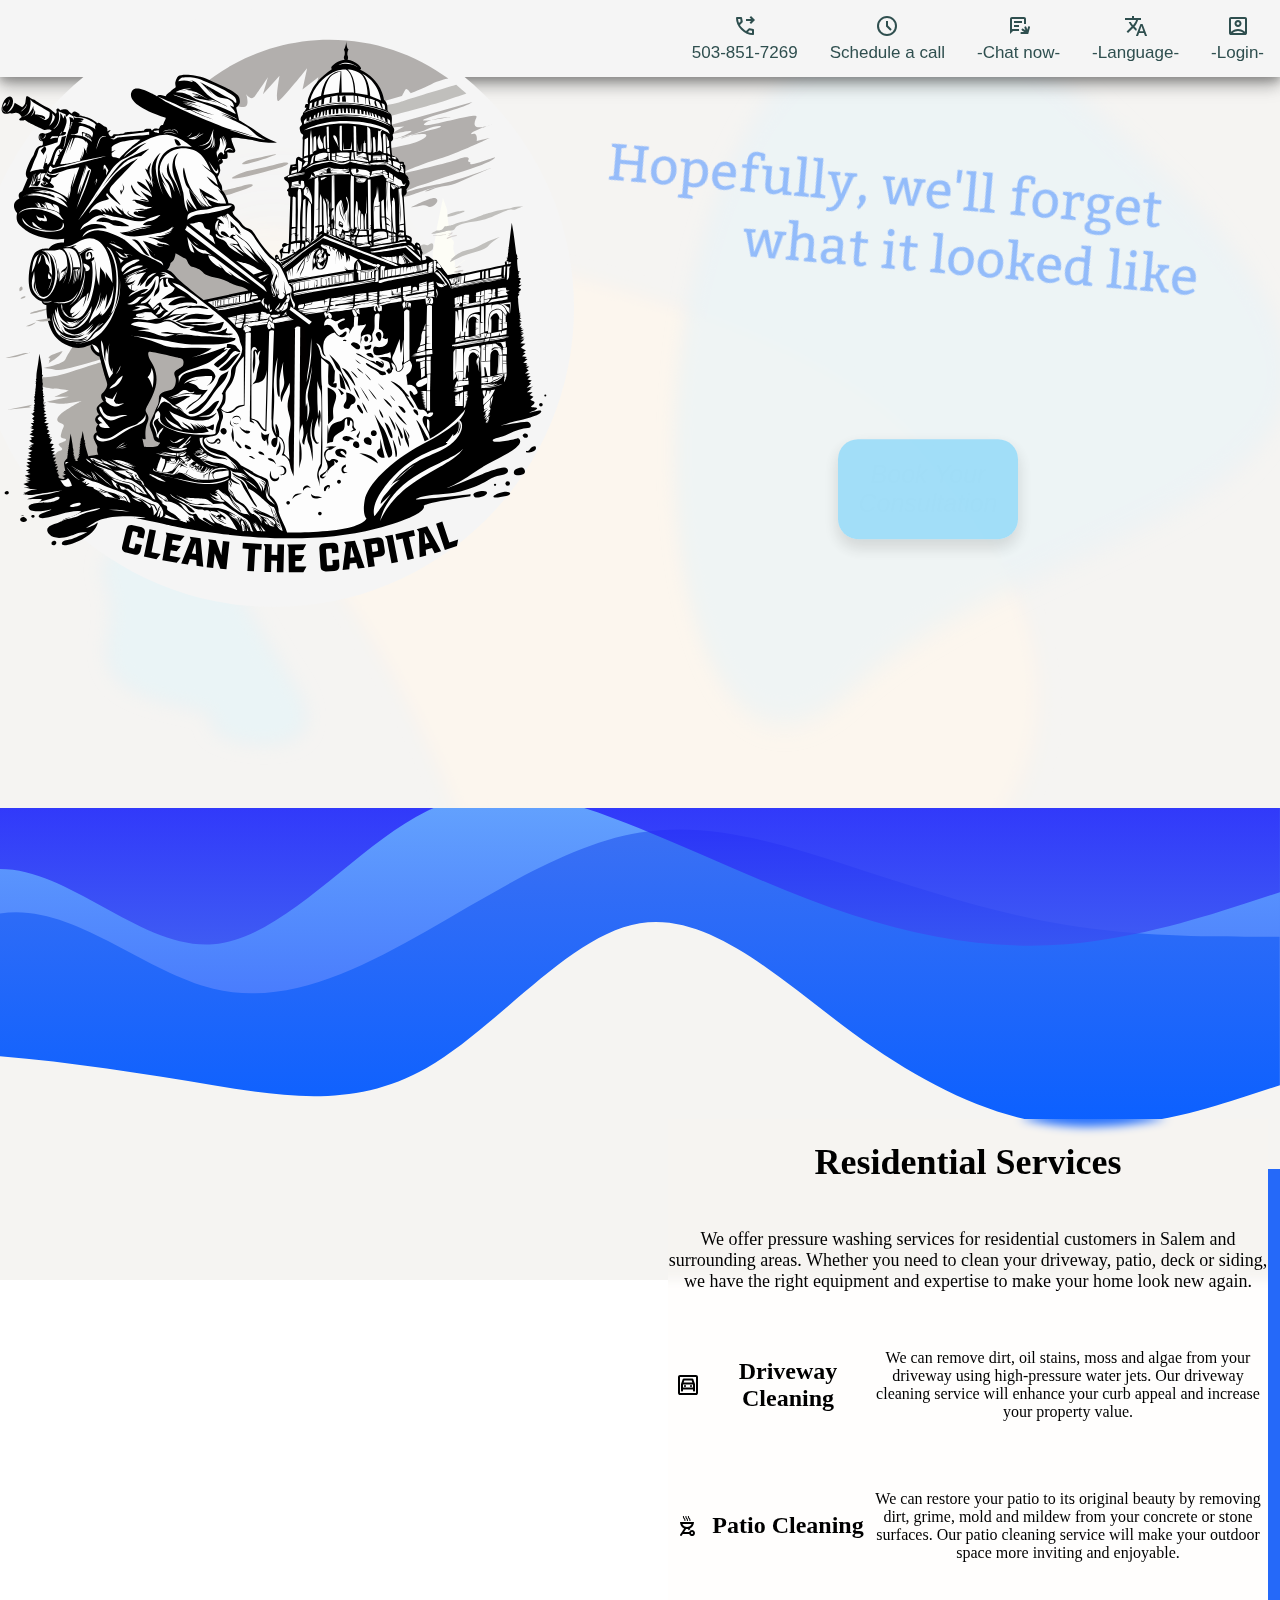
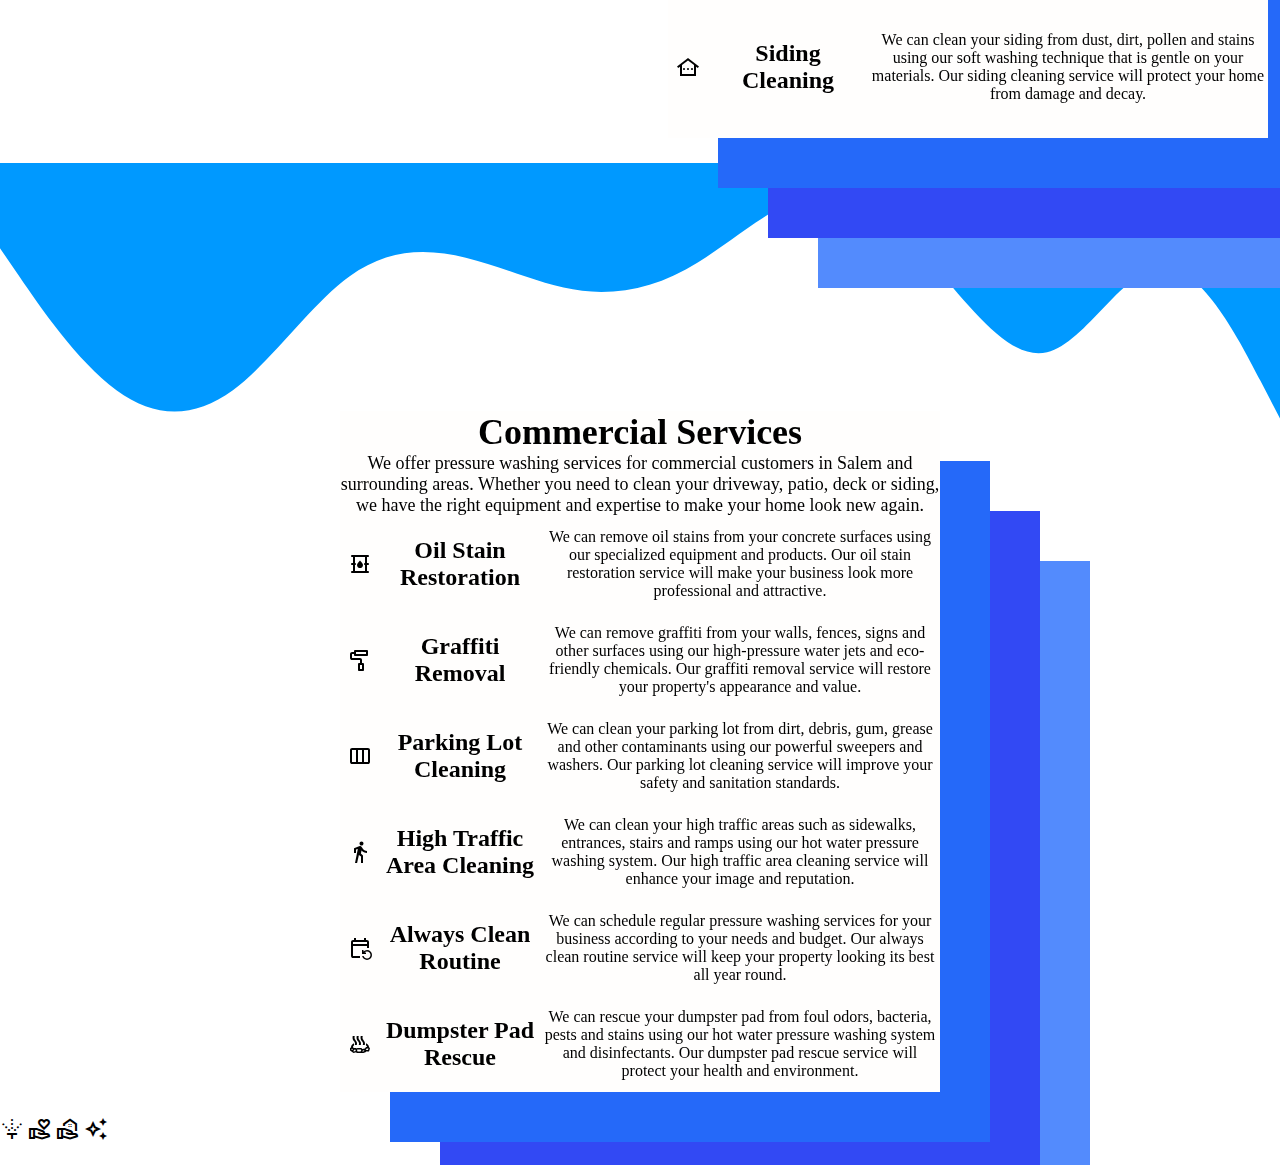
==== commit 4fdc429f: "id=hero class=fade-in" ====
--- a/index.html
+++ b/index.html
@@ -20,7 +20,7 @@
       <a id="phone" href="tel:+15038517269"><span class="material-symbols-outlined">phone_forwarded</span> <p>503-851-7269</p> </a>
     </div>
   </div>
-  <div id="hero fade-in">
+  <div id="hero" class="fade-in">
     <img src="images/image.svg" alt="Hopefully, we'll forget what it looked like">
     <!-- Button with animation -->
     <button class="button">  
